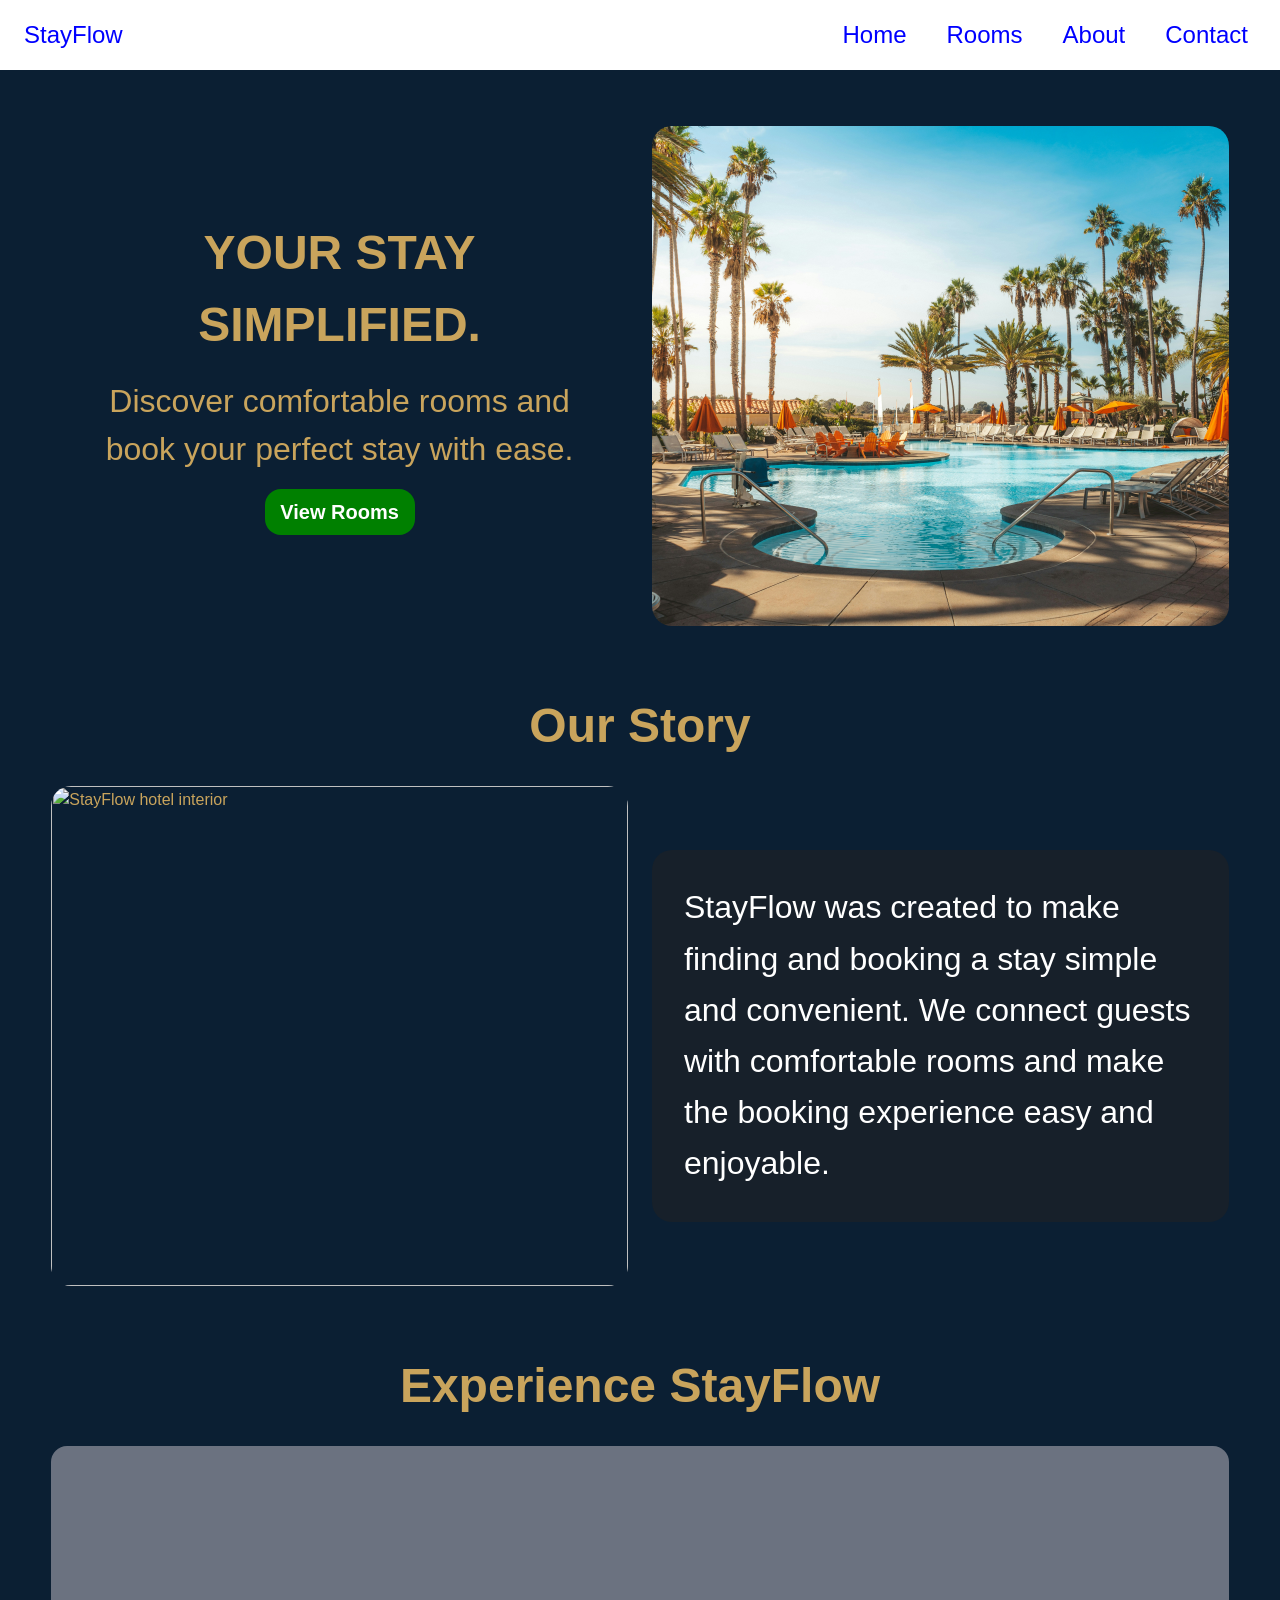
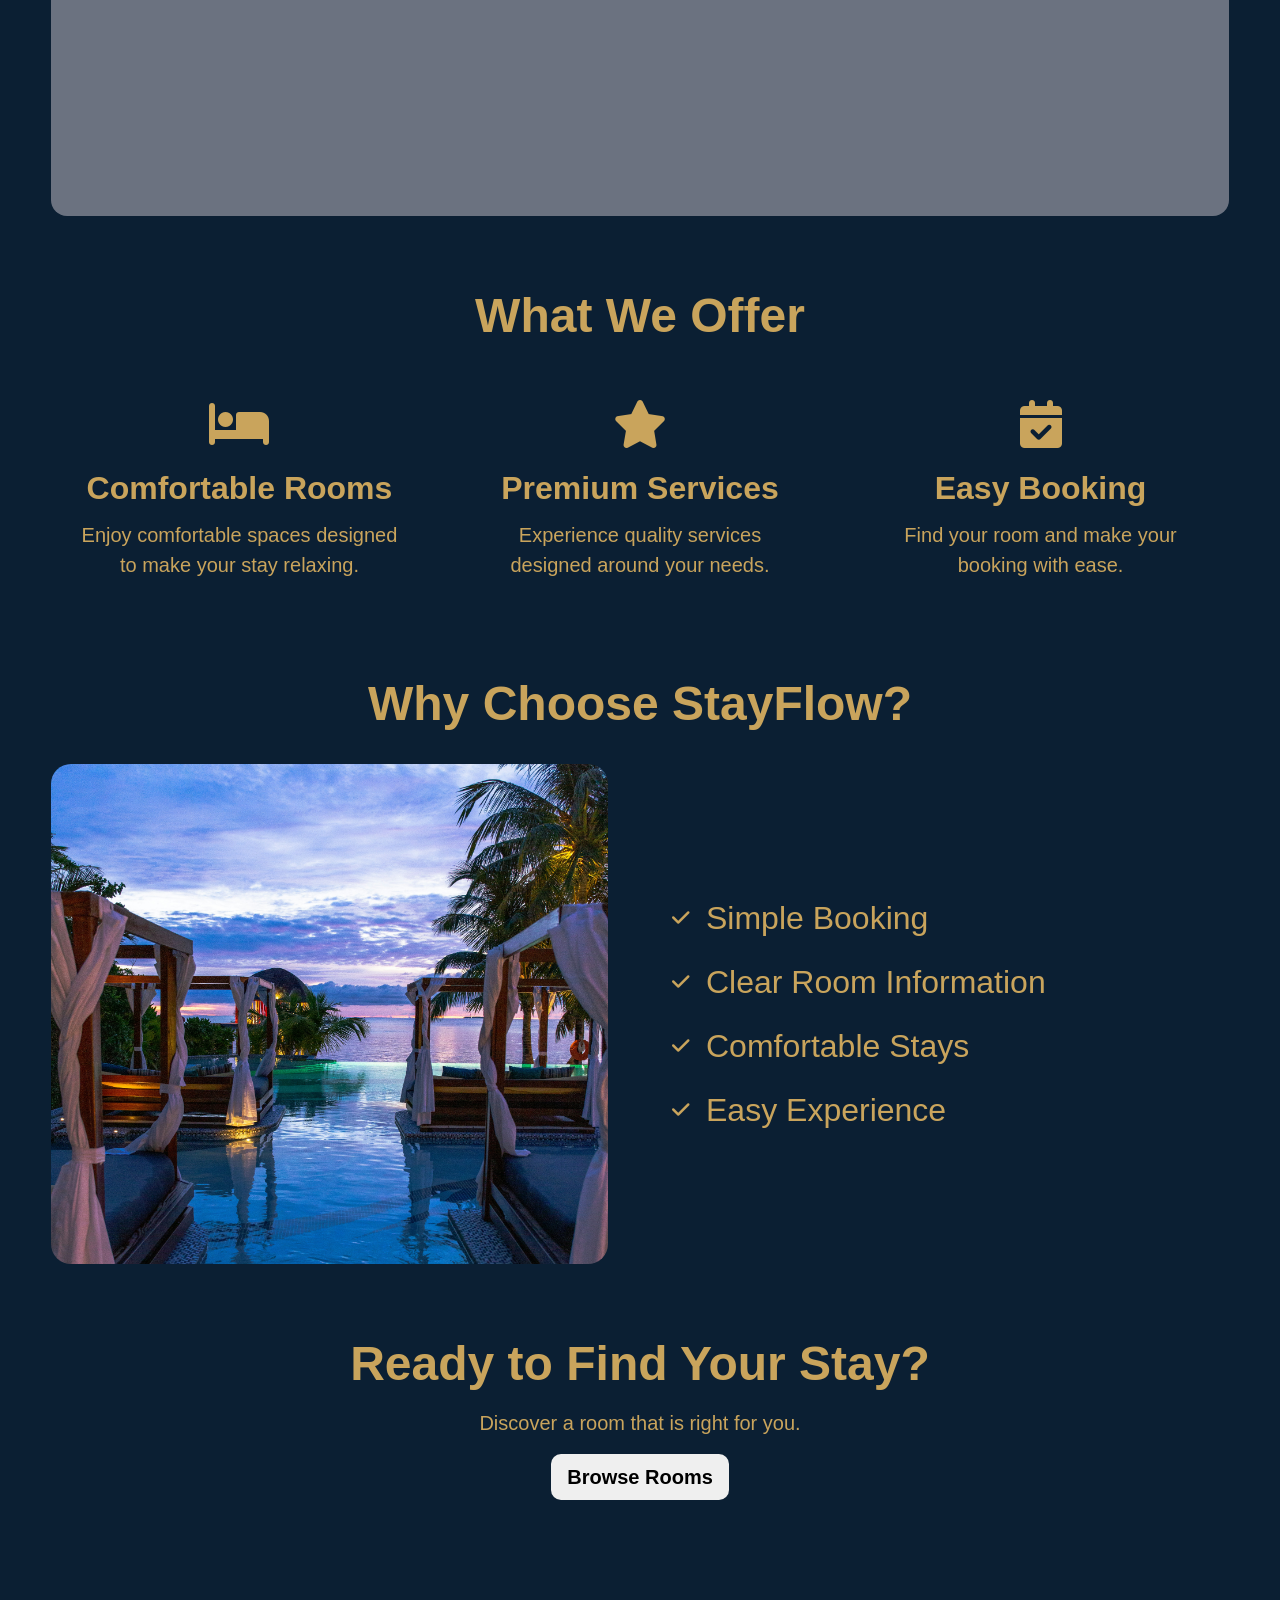
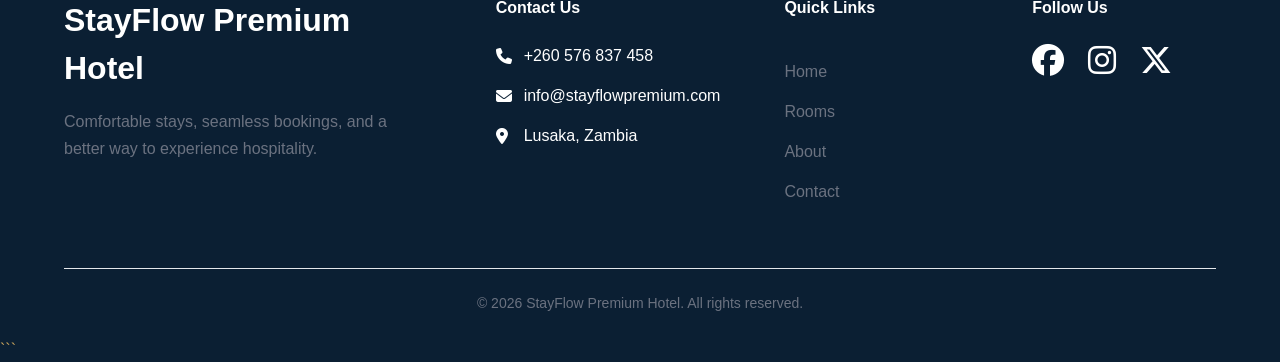
==== frontend/about.html @ c88b3a16 "Initial StayFlow project" ====
```html
<!DOCTYPE html>
<html lang="en">
<head>
    <meta charset="UTF-8">
    <meta name="viewport" content="width=device-width, initial-scale=1.0">

    <link
        rel="stylesheet"
        href="https://cdnjs.cloudflare.com/ajax/libs/font-awesome/6.7.2/css/all.min.css"
    >

    <link rel="stylesheet" href="css/style.css">

    <title>StayFlow | About Us</title>
</head>

<body>

    <header id="header">
        <!-- Navigation will be loaded here -->
    </header>

    <main class="about-main">

        <!-- About Hero -->
        <section class="about-hero">

            <div class="about-intro">

                <div class="intro-content container">

                    <h1>
                        YOUR STAY <strong>SIMPLIFIED.</strong>
                    </h1>

                    <p>
                        Discover comfortable rooms and book your perfect stay with ease.
                    </p>

                    <button type="button">
                        View Rooms
                    </button>

                </div>

                <div class="img-box">

                    <img
                        src="assets/rooms/pool2.jpg"
                        alt="Comfortable StayFlow hotel bed"
                    >

                </div>

            </div>

        </section>


        <!-- Our Story -->
        <section class="story container">

            <h2>Our Story</h2>

            <div class="story-content">

                <div class="img-box">

                    <img
                        src="assets/rooms/lobby.jpg"
                        alt="StayFlow hotel interior"
                    >

                </div>

                <div class="story-text">

                    <p>
                        StayFlow was created to make finding and booking a stay
                        simple and convenient. We connect guests with comfortable
                        rooms and make the booking experience easy and enjoyable.
                    </p>

                </div>

            </div>

        </section>


        <!-- Video -->
        <section class="video-section container">

            <h2>Experience StayFlow</h2>

            <div class="vid-box">

                <!-- StayFlow video will be added here -->

            </div>

        </section>


        <!-- What We Offer -->
        <section class="offer">

            <h2>What We Offer</h2>

            <div class="offer-cards">

                <div class="offer-card">

                    <i class="fa-solid fa-bed"></i>

                    <h3>Comfortable Rooms</h3>

                    <p>
                        Enjoy comfortable spaces designed to make your stay relaxing.
                    </p>

                </div>

                <div class="offer-card">

                    <i class="fa-solid fa-star"></i>

                    <h3>Premium Services</h3>

                    <p>
                        Experience quality services designed around your needs.
                    </p>

                </div>

                <div class="offer-card">

                    <i class="fa-solid fa-calendar-check"></i>

                    <h3>Easy Booking</h3>

                    <p>
                        Find your room and make your booking with ease.
                    </p>

                </div>

            </div>

        </section>


        <!-- Why Choose StayFlow -->
        <section class="why-choose">

            <h2>Why Choose StayFlow?</h2>

            <div class="why-content">

                <div class="img-box">

                    <img
                        src="assets/rooms/pool1.jpg"
                        alt="Beautiful StayFlow hotel interior"
                    >

                </div>

                <div class="benefits">

                    <p>
                        <i class="fa-solid fa-check"></i>
                        Simple Booking 
                    </p>

                    <p>
                        <i class="fa-solid fa-check"></i>
                        Clear Room Information
                    </p>

                    <p>
                        <i class="fa-solid fa-check"></i>
                        Comfortable Stays
                    </p>

                    <p>
                        <i class="fa-solid fa-check"></i>
                        Easy Experience
                    </p>

                </div>

            </div>

        </section>


        <!-- Call To Action -->
        <section class="cta">

            <h2>Ready to Find Your Stay?</h2>

            <p>
                Discover a room that is right for you.
            </p>

            <button type="button">
                Browse Rooms
        </button>

        </section>

    </main>


    <footer id="footer">
        <!-- Footer will be loaded here -->
    </footer>


    <script type="module" src="js/app.js"></script>

</body>
</html>
```
---- frontend/css/style.css ----
/* PAGES */
@import url(pages/home.css);
@import url(pages/about.css);
@import url(pages/footer.css);
@import url(pages/nav.css);
@import url(pages/rooms.css);
@import url(pages/contact.css);

    /* STATIC CSS */
@import url(./reset.css);
@import url(./layout.css);
@import url(./variables.css);
@import url(./components.css);
@import url(./responsive.css);
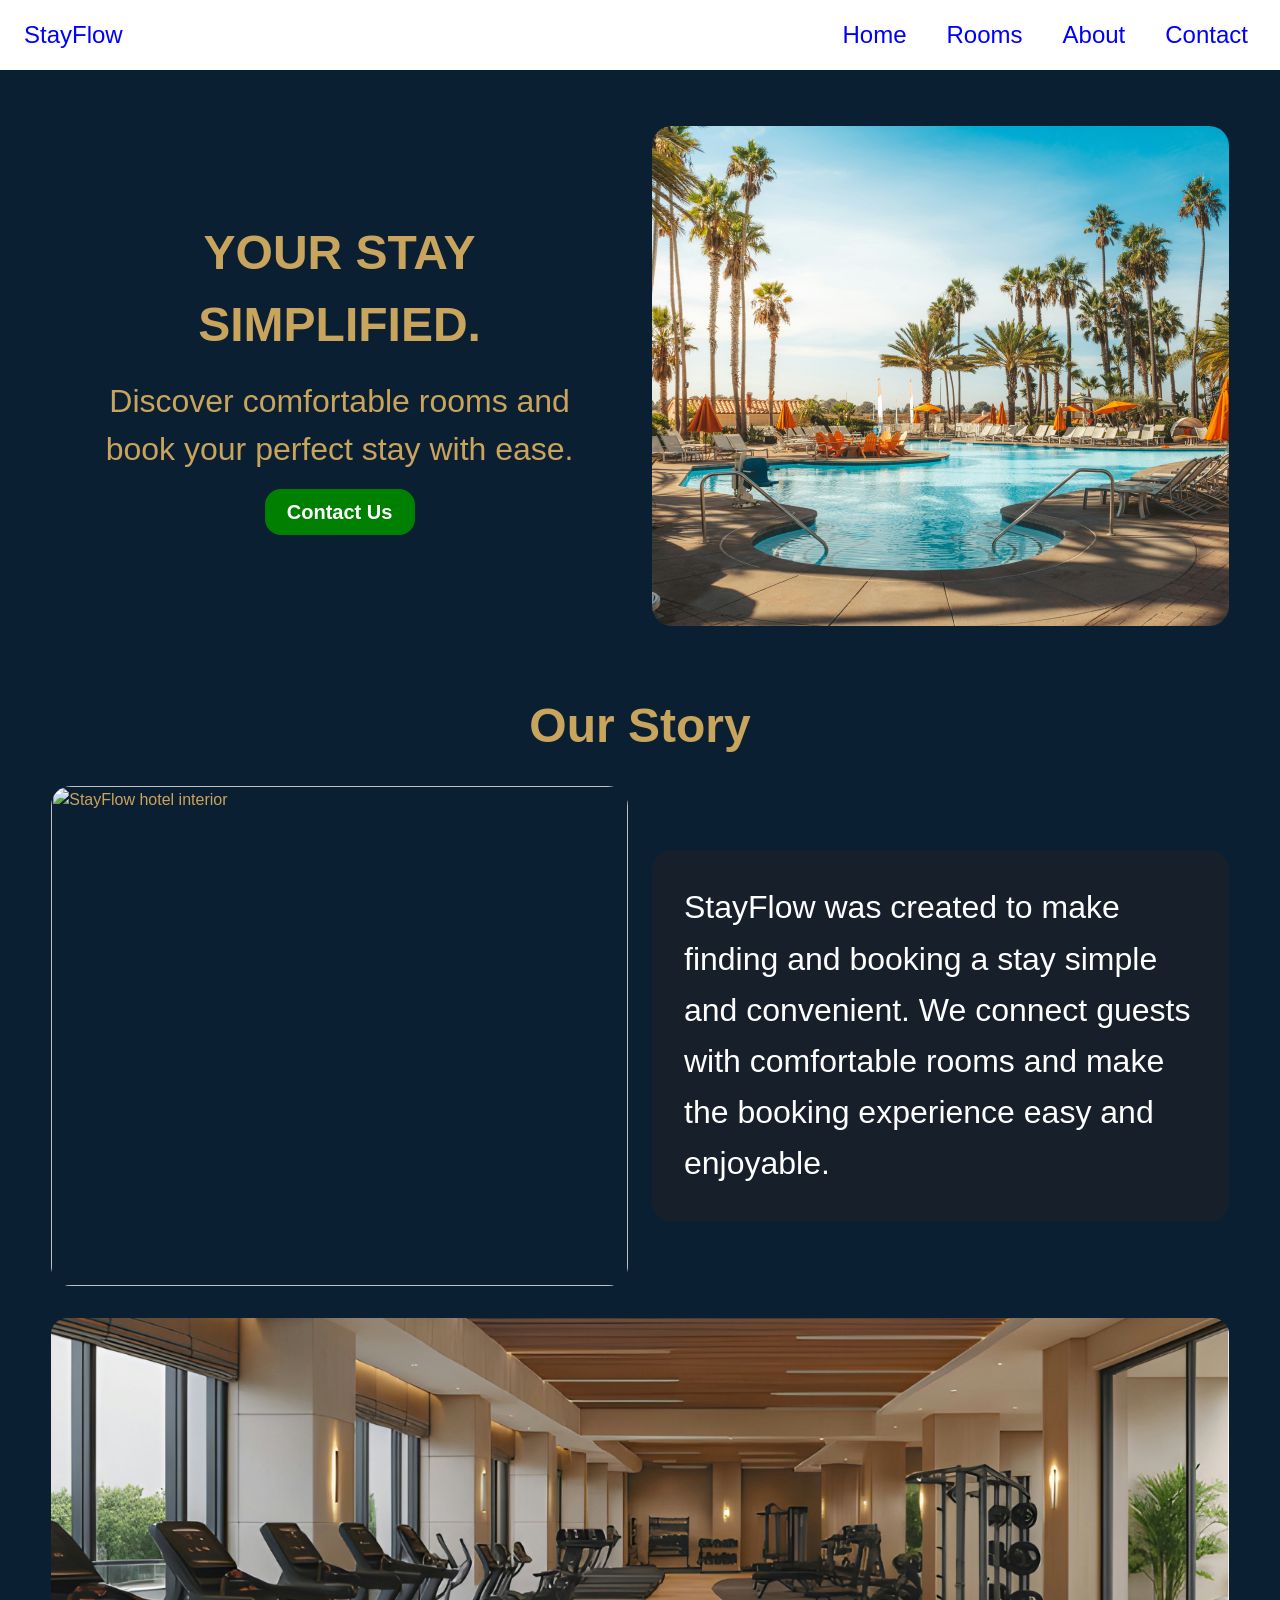
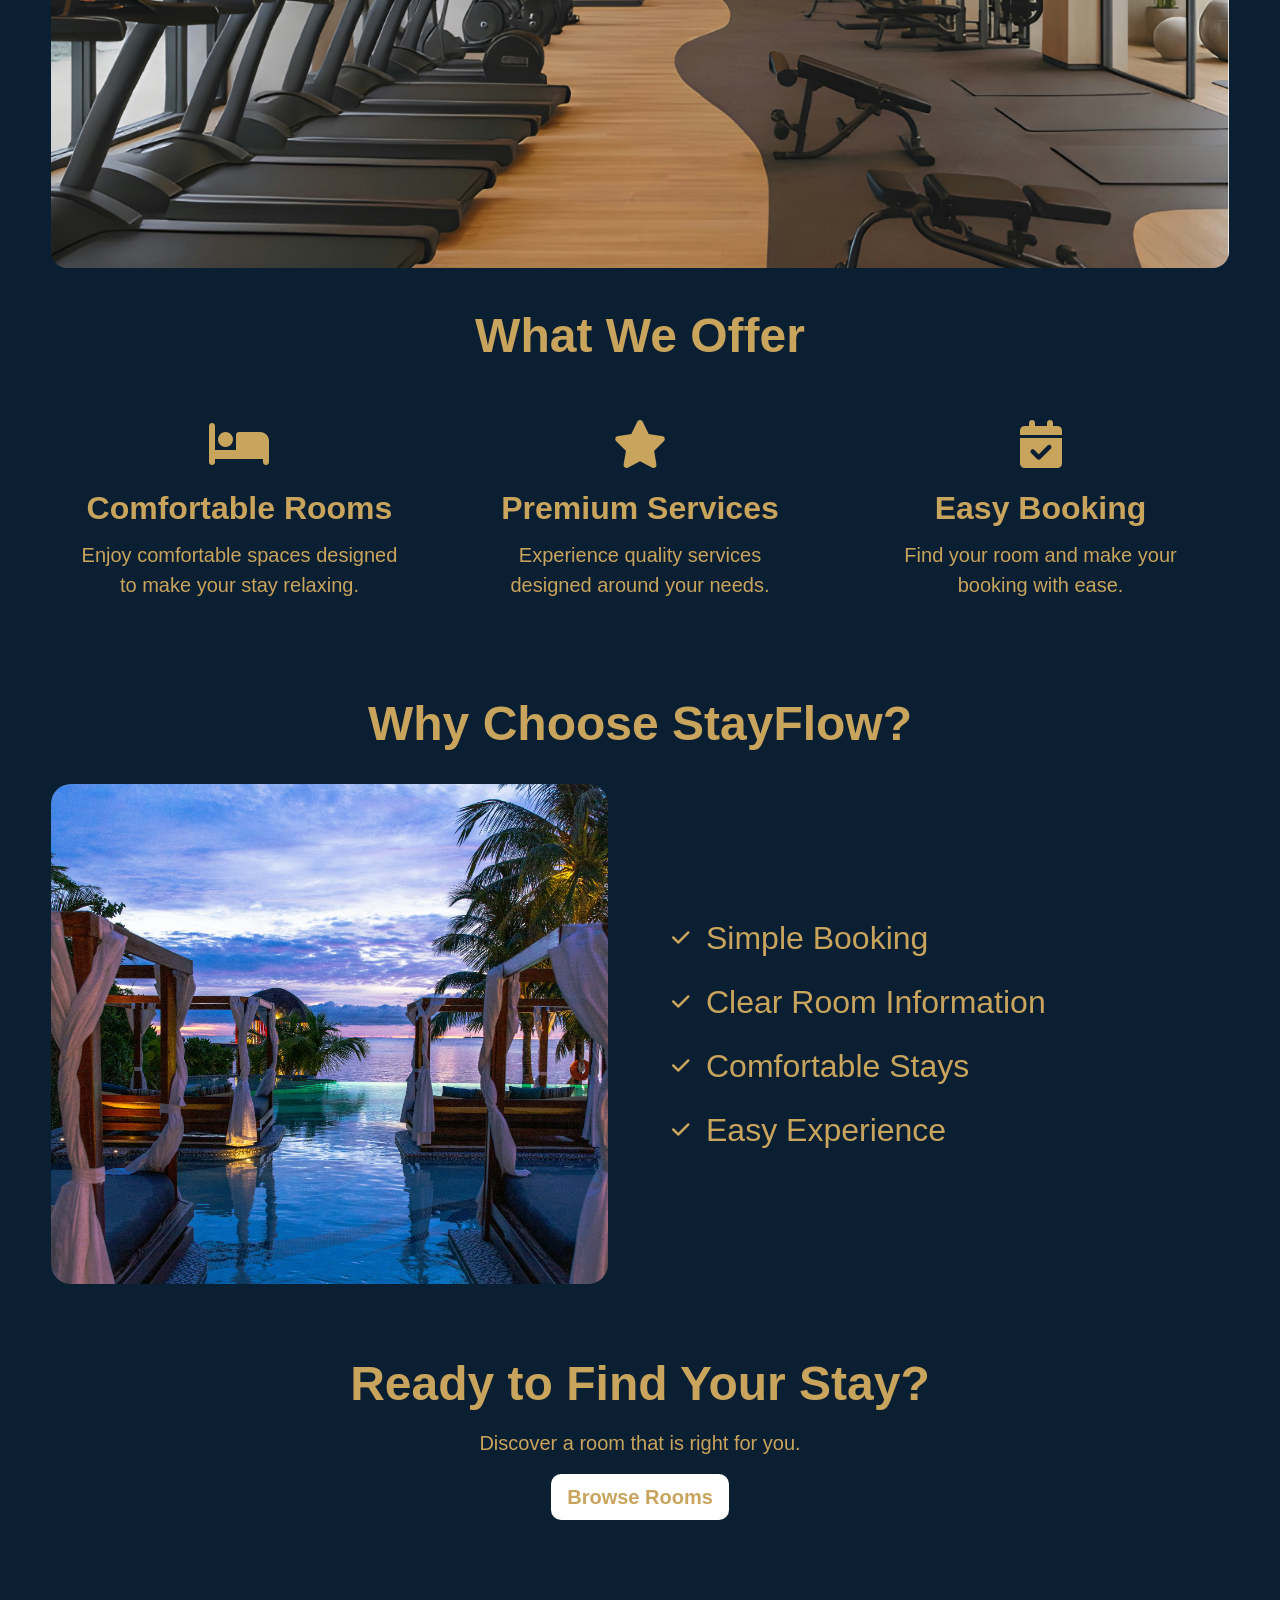
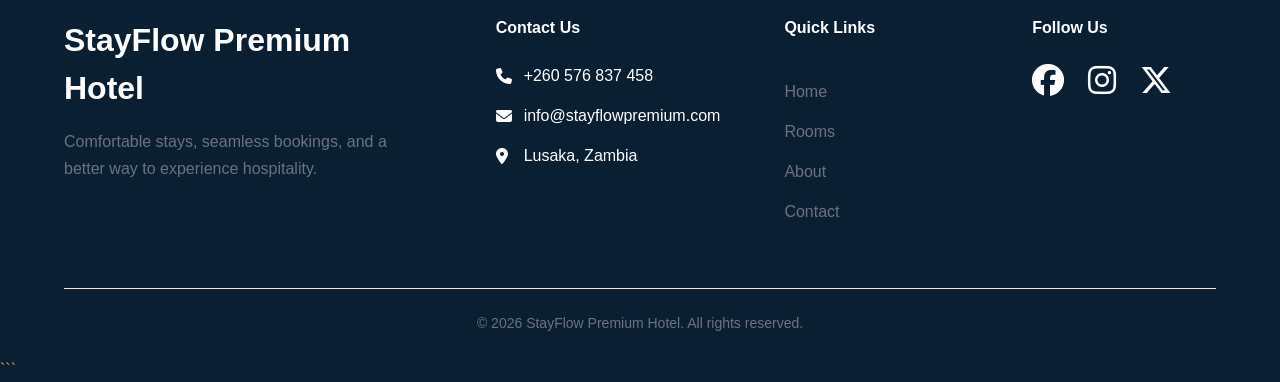
==== commit c28e5d75: "modify stayflow" ====
--- a/frontend/about.html
+++ b/frontend/about.html
@@ -38,9 +38,11 @@
                         Discover comfortable rooms and book your perfect stay with ease.
                     </p>
 
-                    <button type="button">
-                        View Rooms
-                    </button>
+                    <a 
+                     href="https://mail.google.com/mail/?view=cm&fs=1"
+                     target="_blank">
+                        Contact Us
+                    </a>
 
                 </div>
 
@@ -96,9 +98,10 @@
 
             <div class="vid-box">
 
-                <!-- StayFlow video will be added here -->
-
-            </div>
+                <img src="assets/gym.jpg" alt="">
+
+            </div>
+
 
         </section>
 
@@ -205,9 +208,10 @@
                 Discover a room that is right for you.
             </p>
 
-            <button type="button">
+            <a
+            href="rooms.html">
                 Browse Rooms
-        </button>
+        </a>
 
         </section>
 
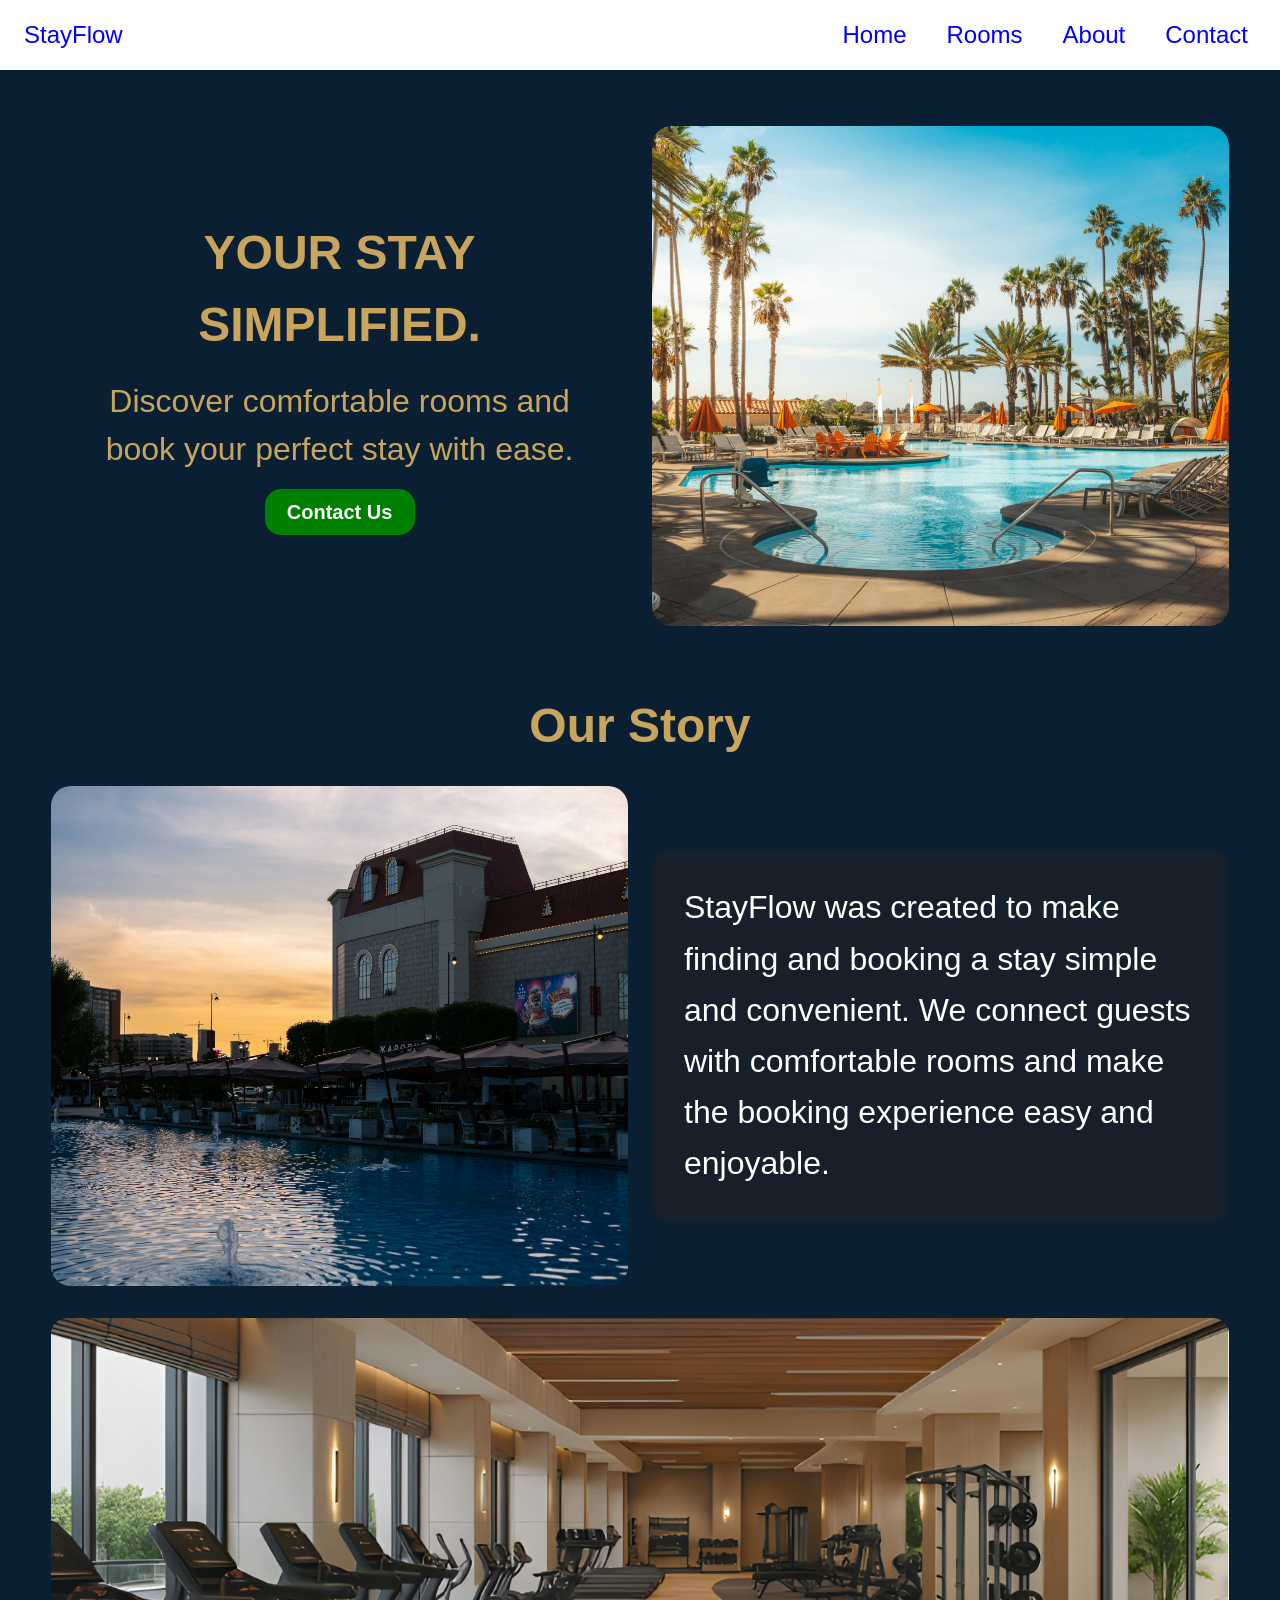
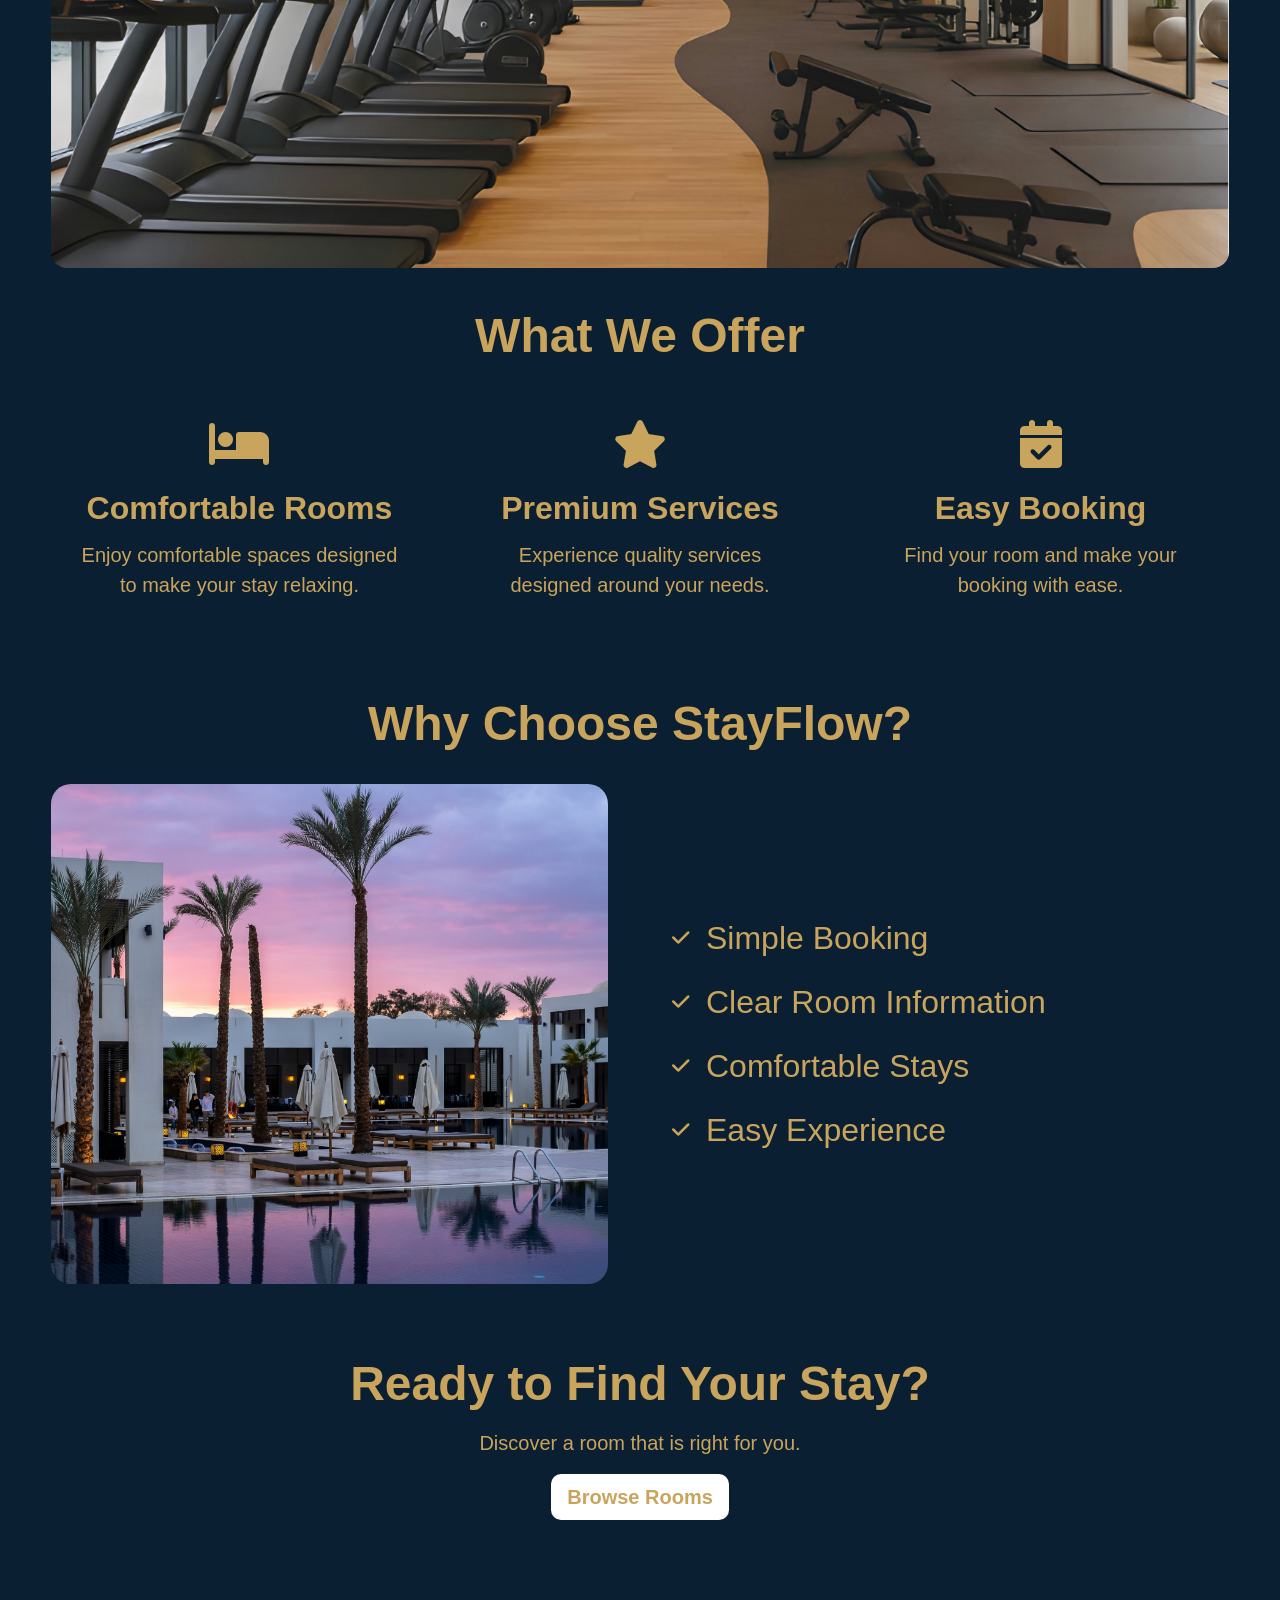
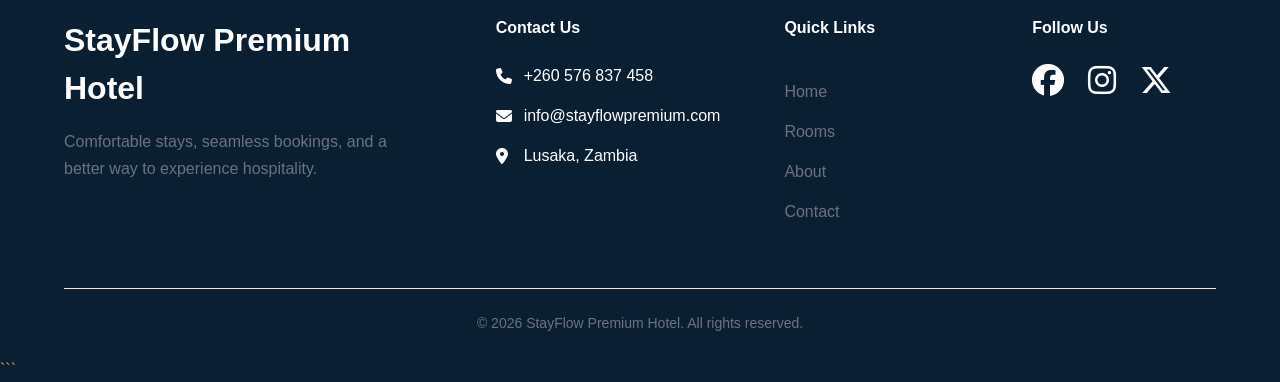
==== commit 53486025: "edit stayflow images" ====
--- a/frontend/about.html
+++ b/frontend/about.html
@@ -70,7 +70,7 @@
                 <div class="img-box">
 
                     <img
-                        src="assets/rooms/lobby.jpg"
+                        src="assets/night.jpg"
                         alt="StayFlow hotel interior"
                     >
 
@@ -164,7 +164,7 @@
                 <div class="img-box">
 
                     <img
-                        src="assets/rooms/pool1.jpg"
+                        src="assets/nice (1).jpg"
                         alt="Beautiful StayFlow hotel interior"
                     >
 
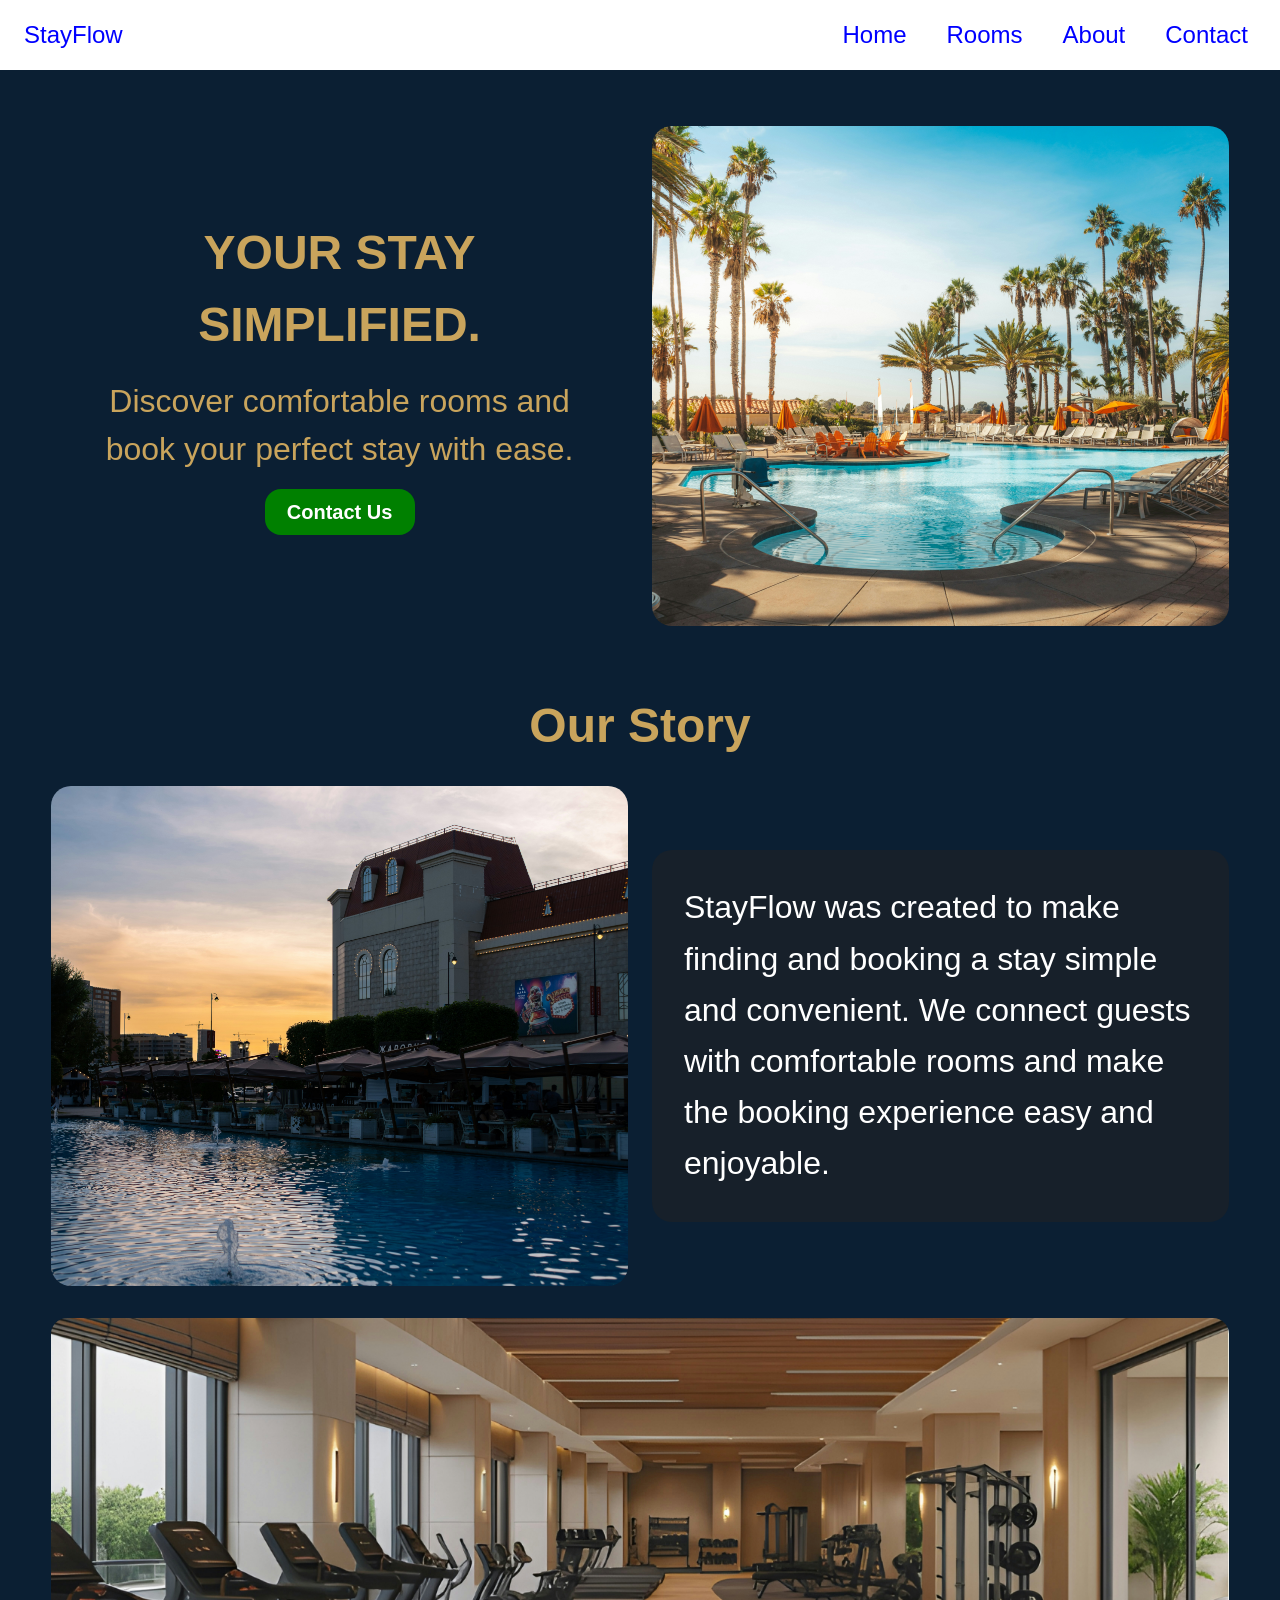
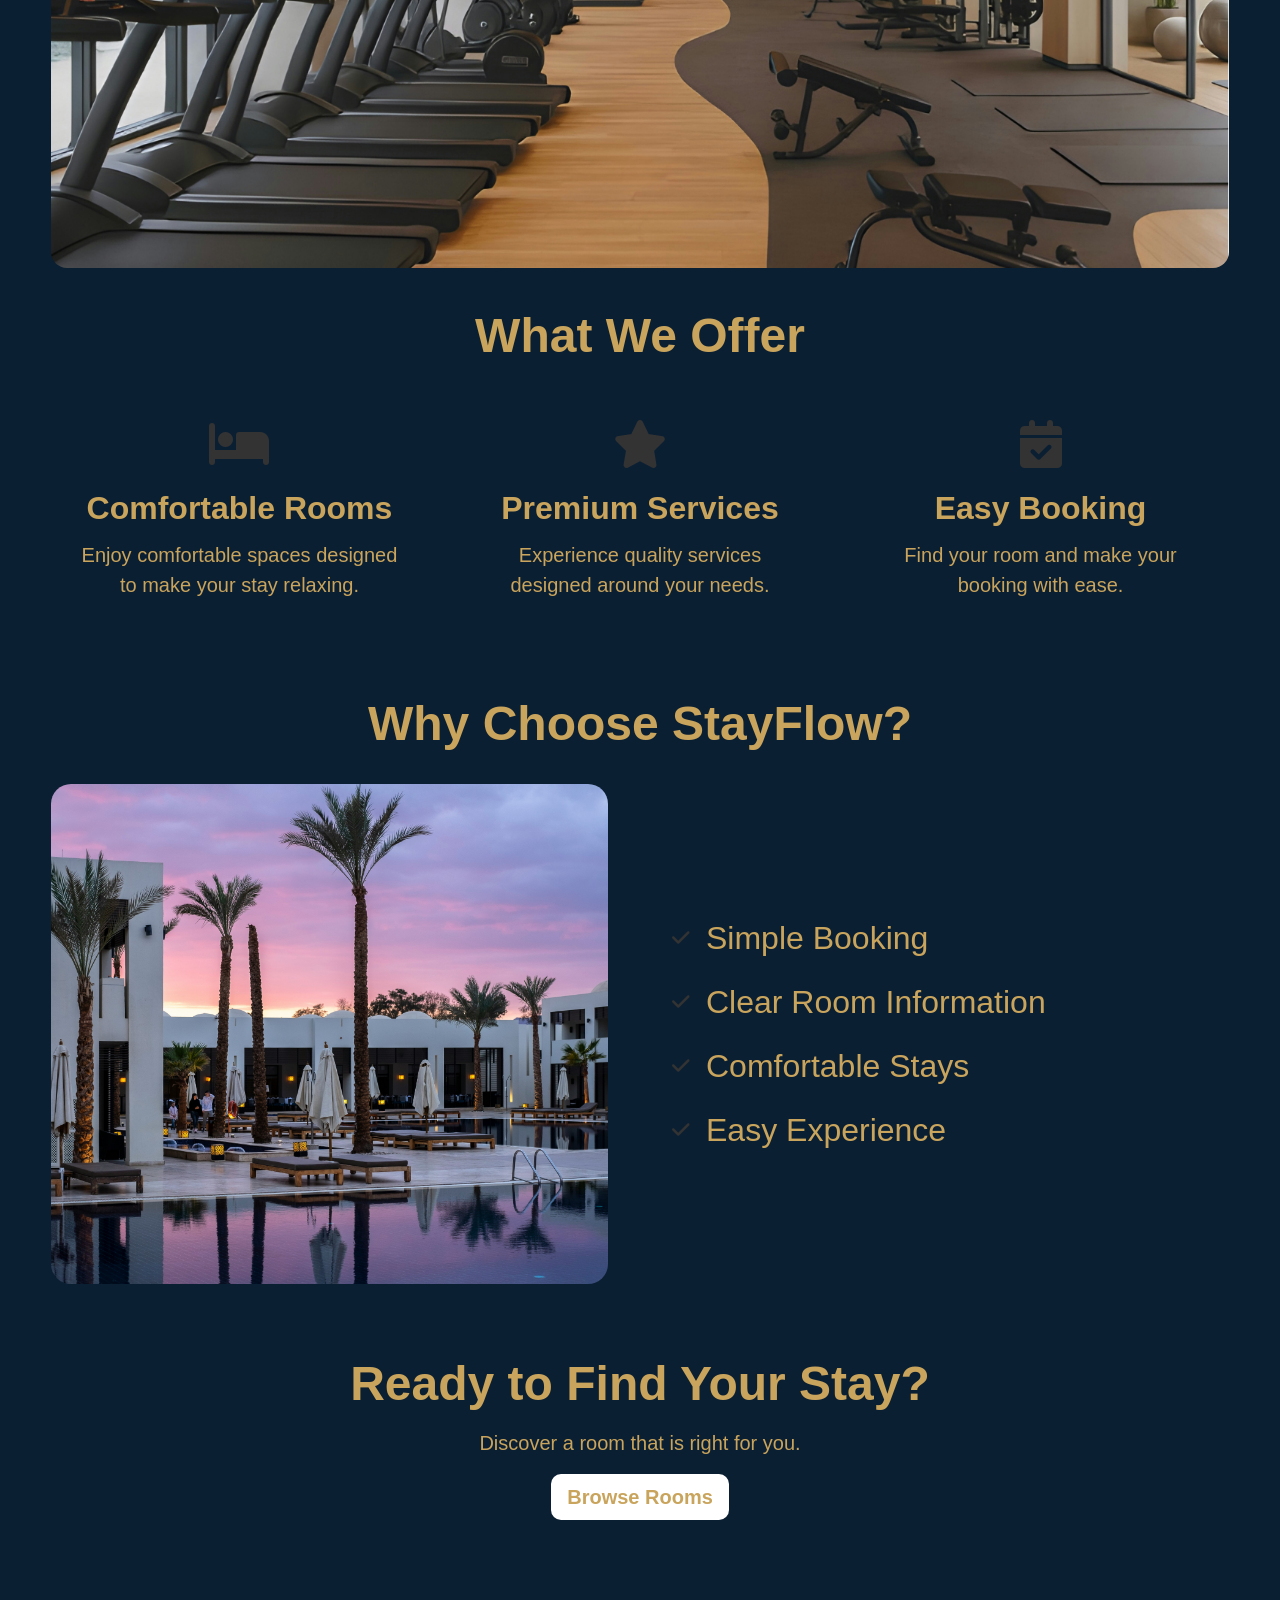
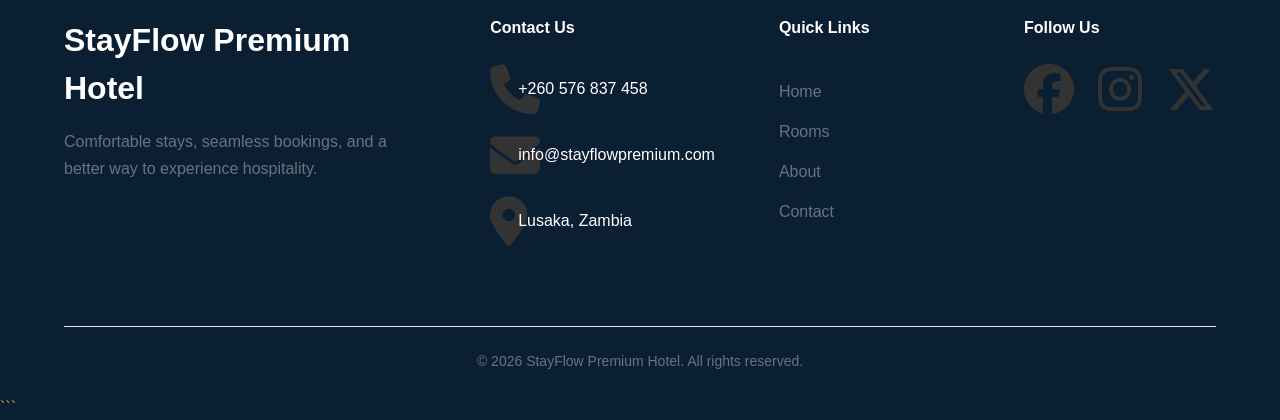
==== commit aed38e18: "add fade up animation" ====
--- a/frontend/about.html
+++ b/frontend/about.html
@@ -28,7 +28,7 @@
 
             <div class="about-intro">
 
-                <div class="intro-content container">
+                <div class="intro-content container fade-up">
 
                     <h1>
                         YOUR STAY <strong>SIMPLIFIED.</strong>
@@ -46,7 +46,7 @@
 
                 </div>
 
-                <div class="img-box">
+                <div class="img-box fade-up">
 
                     <img
                         src="assets/rooms/pool2.jpg"
